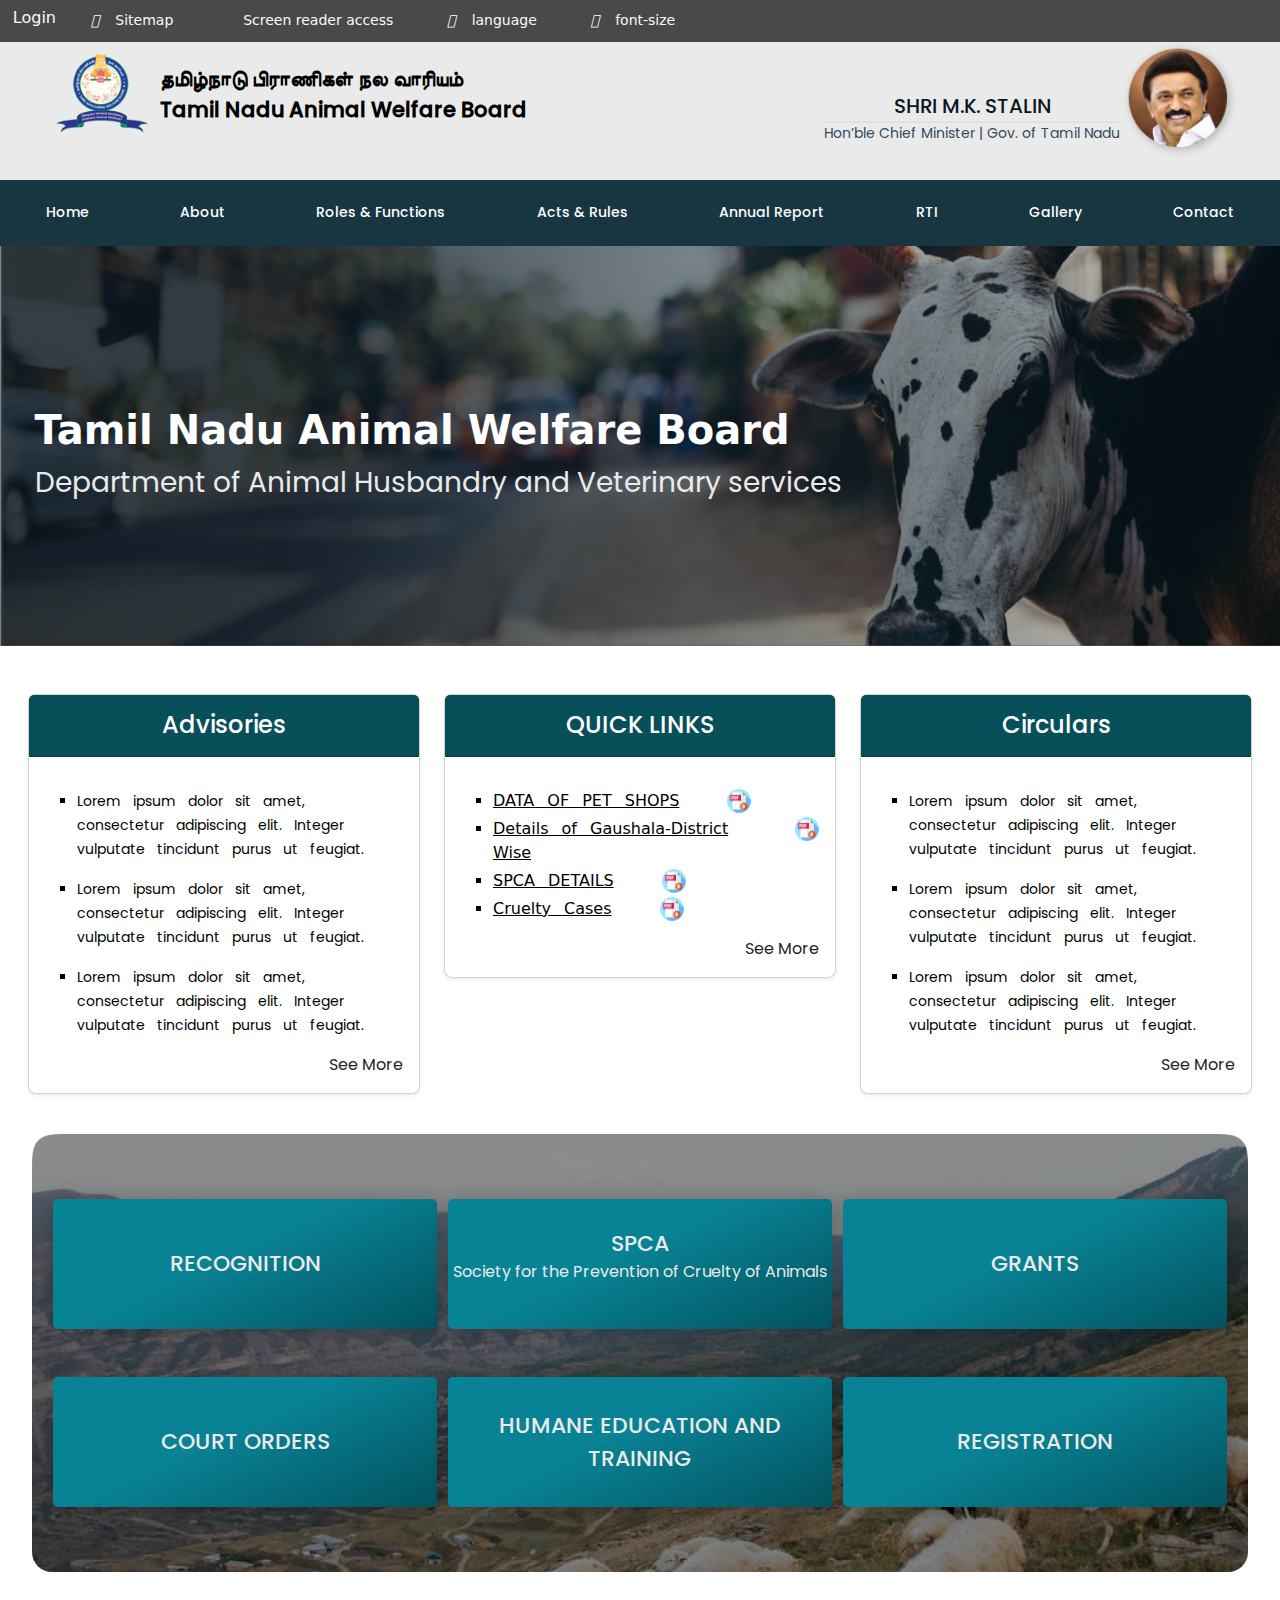
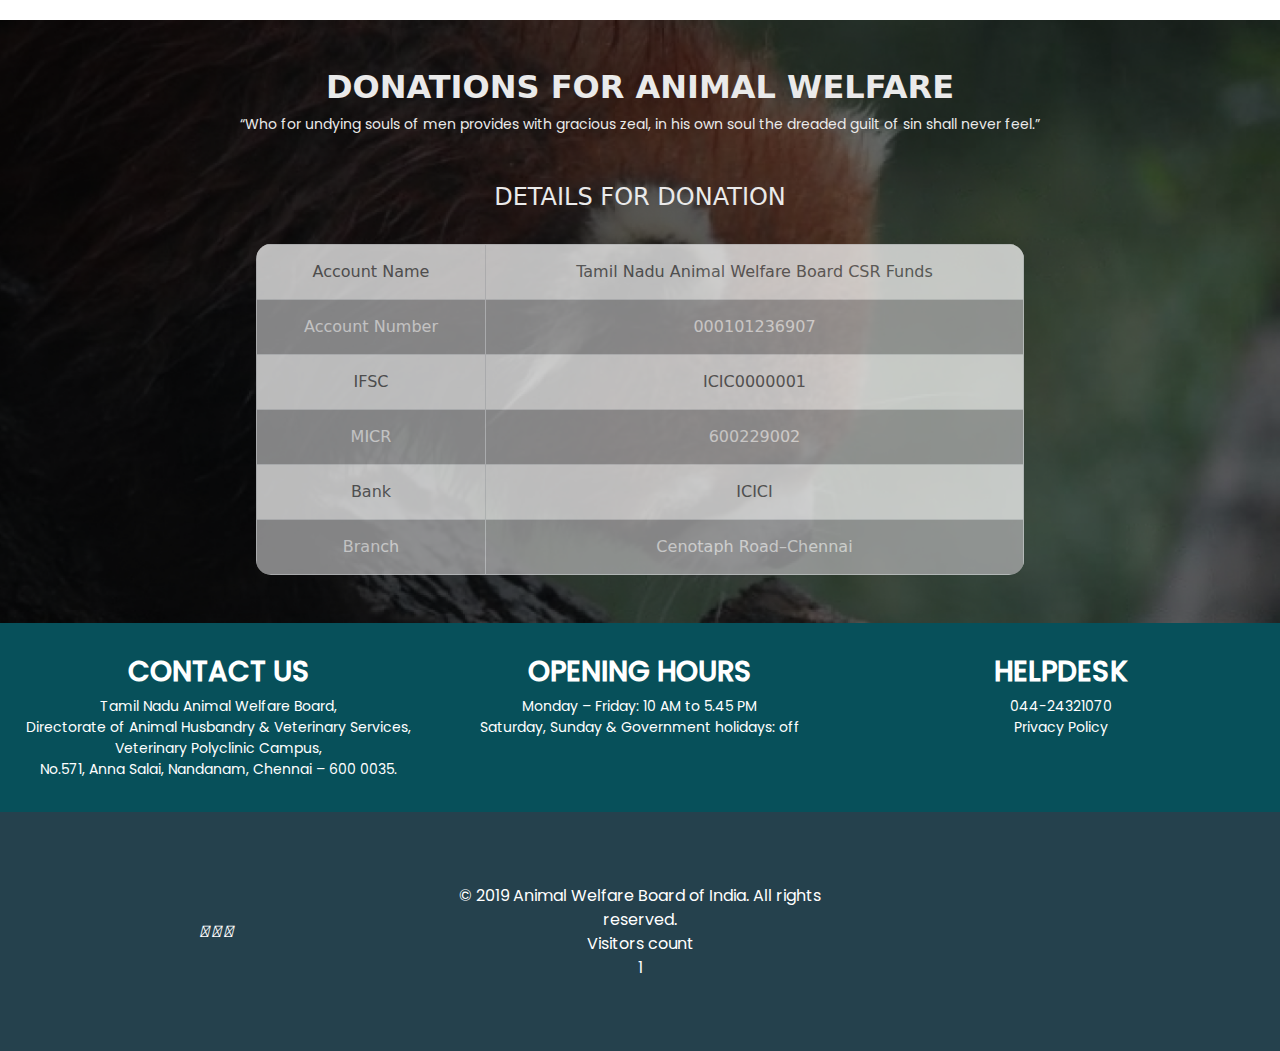
==== index.html @ 8e232391 "added all pdf links" ====
<!DOCTYPE html>
<html lang="en">
<head>
    <meta charset="UTF-8">
    <meta name="viewport" content="width=device-width, initial-scale=1.0">
    <title>TNAWB</title>
    <link rel="stylesheet" href="https://cdnjs.cloudflare.com/ajax/libs/font-awesome/4.7.0/css/font-awesome.min.css">
    <link rel="stylesheet" href="css/styles.css">
    <link rel="stylesheet" href="css/mediaquery.css"> 
    <link rel="stylesheet" href="/bootstrap/bootstrap.min.css"> 
    <script src="https://kit.fontawesome.com/1f1de8da90.js" crossorigin="anonymous"></script>
    
</head>
<body>
    <div class="gigw d-inline-flex text-light ">
        <a href="/adminlogin.html">Login </a>
        <a id="gigw" data-bs-toggle="modal" type="button" data-bs-target="#sitemap-modal"><i class="fa-solid fa-sitemap mx-3" style="color: #ffffff;"></i>Sitemap</a>
        <a id="gigw"><i class="fa-solid fa-book-open-reader mx-3" style="color: #ffffff;"></i>Screen reader access</a> 
        <a id="gigw"><i class="fa-solid fa-language mx-3" style="color: #ffffff;"></i>language</a>
        <a id="gigw"><i class="fa-solid fa-font mx-3" style="color: #ffffff;"></i>font-size</a>
     </div>
    <div class="top d-inline-flex justify-content-between align-items-start">
        <div class="d-inline-flex align-items-center">
            <img src="/assets/img/TNAWBlogo.png" alt="" class="logo">
            <div class="logo_text">
                தமிழ்நாடு பிராணிகள் நல வாரியம்
                <br> Tamil Nadu Animal Welfare Board
            </div>
        </div>
        <div class="rightHeader position-relative align-items-end text-center">
            <div class="CMinfo">
                SHRI M.K. STALIN
                <div class="border w-100"></div>
                <p class="CMdes">Hon’ble Chief Minister | Gov. of Tamil Nadu</p>

            </div>
            <img src="/assets/img/CM.png" alt="" class="logo">
        </div>
       
    </div>
    <div class="">
        <nav class="navbar nav navbar-expand-lg showMenu">
          <div class="">
            <button class="navbar-toggler custom-toggler hamburger mx-3 " data-bs-toggle="collapse" data-bs-target="#navbarNavDropdown" aria-controls="navbarNavDropdown" aria-expanded="false" aria-label="Toggle navigation">
              <img src="/assets/img/hamburger menu.svg" class="ham-menu "id="icon" alt="">
              
            </button>
            <div class="nav mx-6 collapse navbar-collapse justify-content-around" id="navbarNavDropdown">
              <!-- <div class="nav " > -->

                <li class="nav-item">
                     <a class="nav-link active" id="home-tab" data-aos="zoom-in" data-aos-delay="100" data-bs-toggle="tab" href="#home" role="tab" aria-controls="home" aria-selected="true">Home </a>
                </li>
                <li class="nav-item">
                     <a class="nav-link" id="organisation-tab" data-aos="zoom-in" data-aos-delay="500" data-bs-toggle="tab" href="#two" role="tab" aria-controls="organisation" aria-selected="false" tabindex="-1">About </a>
                </li>
                <li class="nav-item">
                     <a class="nav-link" id="projects-tab" data-aos="zoom-in" data-aos-delay="700" data-bs-toggle="tab" href="#three" role="tab" aria-controls="projects" aria-selected="false" tabindex="-1">Roles & Functions</a>
                </li>
               <li class="nav-item">
                  <a class="nav-link" id="achievements-tab" data-aos="zoom-in" data-aos-delay="900" data-bs-toggle="tab" href="#five" role="tab" aria-controls="five" aria-selected="false" tabindex="-1">Acts & Rules</a>
               </li>
               <!-- <li class="nav-item">
                  <a class="nav-link" id="tenders-tab" data-aos="zoom-in" data-aos-delay="1100" data-bs-toggle="tab" href="#six" role="tab" aria-controls="six" aria-selected="false" tabindex="-1">Meetings </a>
               </li> -->
               <li class="nav-item">
                  <a class="nav-link" id="events-tab" data-aos="zoom-in" data-aos-delay="1300" data-bs-toggle="tab" href="#seven" role="tab" aria-controls="seven" aria-selected="false" tabindex="-1">Annual Report </a>
               </li>
                <li class="nav-item">
                    <a class="nav-link" id="events-tab" data-aos="zoom-in" data-aos-delay="1300" data-bs-toggle="tab" href="#eight" role="tab" aria-controls="seven" aria-selected="false" tabindex="-1">RTI </a>
                </li>
                <li class="nav-item">
                    <a class="nav-link" id="events-tab" data-aos="zoom-in" data-aos-delay="1300" data-bs-toggle="tab" href="#nine" role="tab" aria-controls="seven" aria-selected="false" tabindex="-1"> Gallery</a> </a>
                </li>
                <li class="nav-item">
                    <a class="nav-link" id="events-tab" data-aos="zoom-in" data-aos-delay="1300" data-bs-toggle="tab" href="#ten" role="tab" aria-controls="seven" aria-selected="false" tabindex="-1">Contact</a> </a>
                </li>
            <!-- </div> -->
              
            </div>
          </div>
        </nav>
        </div>
<!-- start -->

<div class="">
    <div class="tab-content ">
       <!-- home -->
       <div class="tab-pane active fade show h-auto" id="home" role="tabpanel" aria-labelledby="home-tab">
        <div class="home_carousel position-relative mb-5">
            <div class="home_header">
                <h1 class="text-white fw-bold">Tamil Nadu Animal Welfare Board</h1>
                <p class="fs-3 fw-lighter"> Department of Animal Husbandry and Veterinary services</p>
            </div>

        </div>



        <div class="row row-cols-1 row-cols-md-3 mb-3 text-justify mx-3 " >
            <div class="col">
                <div class="card mb-4 rounded-3 shadow-sm">
                  <div class="card-header py-3" ID="complete">
                    <h4 class="my-0 fw-normal text-center">Advisories</h4>
                  </div>
                  <div class="card-body">
                      <ul class="text-black my-3 fw-normal">
                          <li>
                              <p>Lorem ipsum dolor sit amet, consectetur adipiscing elit. Integer vulputate tincidunt purus ut feugiat.</p>
                          </li>
                          <li>
                              <p>Lorem ipsum dolor sit amet, consectetur adipiscing elit. Integer vulputate tincidunt purus ut feugiat.</p>
                          </li>
                          <li>
                              <p>Lorem ipsum dolor sit amet, consectetur adipiscing elit. Integer vulputate tincidunt purus ut feugiat.</p>
                          </li>
                      </ul>
                      <a href="#" class=" float-end" id="change">See More</a>
                  </div>
                </div>
              </div>
            <div class="col">
              <div class="card mb-4 rounded-3 shadow-sm">
                <div class="card-header py-3" ID="complete">
                  <h4 class="my-0 fw-normal text-center">QUICK LINKS</h4>
                </div>
                <div class="card-body">
                    <ul class="text-black my-3 fw-normal">
                        <li>
                            <a href="/pdfs/Quick link - DATA OF PET SHOPS.xlsx" target="_blank" class="d-inline-flex text-decoration-underline ">
                                DATA OF PET SHOPS
                                <img src="/assets/img/Download pdf.png" class="ms-5 downloadicon">
                            </a>
                        </li>
                        <li>
                            <a href="/pdfs/Quick link - Details of Gaushala-District Wise.xlsx" target="_blank" class="d-inline-flex text-decoration-underline  mt-1">
                                Details of Gaushala-District Wise
                                <img src="/assets/img/Download pdf.png" class="ms-5 downloadicon">
                            </a>
                        </li>
                        <li>
                            <a href="/pdfs/Quick link - SPCA DETAILS.xlsx" target="_blank" class="d-inline-flex text-decoration-underline  mt-1">
                                SPCA DETAILS
                                <img src="/assets/img/Download pdf.png" class="ms-5 downloadicon">
                            </a>
                        </li>
                        <li>
                            <a href="/pdfs/Cruelty Cases.docx" target="_blank" class="d-inline-flex text-decoration-underline  mt-1">
                                Cruelty Cases
                                <img src="/assets/img/Download pdf.png" class="ms-5 downloadicon">
                            </a>
                        </li>
                    </ul>
                    <a href="#" class=" float-end" id="change">See More</a>
                </div>
              </div>
            </div>
            <div class="col">
                <div class="card mb-4 rounded-3 shadow-sm">
                  <div class="card-header py-3" ID="complete">
                    <h4 class="my-0 fw-normal text-center">Circulars</h4>
                  </div>
                  <div class="card-body">
                      <ul class="text-black my-3 fw-normal">
                          <li>
                              <p>Lorem ipsum dolor sit amet, consectetur adipiscing elit. Integer vulputate tincidunt purus ut feugiat.</p>
                          </li>
                          <li>
                              <p>Lorem ipsum dolor sit amet, consectetur adipiscing elit. Integer vulputate tincidunt purus ut feugiat.</p>
                          </li>
                          <li>
                              <p>Lorem ipsum dolor sit amet, consectetur adipiscing elit. Integer vulputate tincidunt purus ut feugiat.</p>
                          </li>
                      </ul>
                      <a href="#" class=" float-end" id="change">See More</a>
                  </div>
                </div>
              </div>
          </div>

        <div class="mx-auto p-0 position-relative links_section mb-5">
            <div class=" links_section_links text-center position-relative mx-auto">
                    <div class="row row-cols-2 row-cols-lg-3 g-5 g-lg-5  ">
                      <div class="col px-0">
                        <div class="links_section_link mx-auto d-flex align-items-center position-relative"><a href="#" class="stretched-link mx-auto"data-bs-toggle="modal" data-bs-target="#exampleModallink1">RECOGNITION</a></div>
                      </div>
                      <div class="col px-0">
                        <div class="links_section_link mx-auto d-flex align-items-center position-relative"> <a href="#" class="stretched-link mx-auto"data-bs-toggle="modal" data-bs-target="#exampleModallink2">SPCA <br><p class="fs-6">Society for the Prevention of Cruelty of Animals</p></a></div>
                      </div>
                      <div class="col px-0">
                        <div class="links_section_link mx-auto d-flex align-items-center position-relative"><a href="#" class="stretched-link mx-auto"data-bs-toggle="modal" data-bs-target="#exampleModallink3">GRANTS</a></div>
                      </div>
                      <div class="col px-0">
                        <div class="links_section_link mx-auto d-flex align-items-center position-relative"><div class="mx-auto">COURT ORDERS</div></div>
                      </div>
                      <div class="col px-0">
                        <div class="links_section_link mx-auto d-flex align-items-center position-relative"><a href="#" class="stretched-link mx-auto"data-bs-toggle="modal" data-bs-target="#exampleModallink5">HUMANE EDUCATION AND TRAINING</a></div>
                      </div>
                      <div class="col px-0">
                        <div class="links_section_link mx-auto d-flex align-items-center position-relative"><a href="#" class="stretched-link mx-auto"data-bs-toggle="modal" data-bs-target="#exampleModallink4">REGISTRATION</a></div>
                      </div>
                      
                      
                    </div>
              </div>
    

            


        </div>


        <!-- modals -->
        <div class="modal fade" id="exampleModallink1" tabindex="-1" aria-labelledby="exampleModalLabel" aria-hidden="true">
            <div class="modal-dialog modal-dialog-centered modal-dialog-scrollable w-100">
            <div class="modal-content">
               <div class="modal-header">
                  <h1 class="modal-title fs-5" id="exampleModalLabel">Recognition</h1>
                  <button type="button" class="btn-close" data-bs-dismiss="modal" aria-label="Close"></button>
               </div>
               <div class="modal-body">
                  <div class="container">
                    <a href="/pdfs/Recognition - Board's Recognition Form.pdf" target="_blank" class="block d-inline-flex text-decoration-none">
                        Board's Recognition Form
                        <img src="/assets/img/Download pdf.png" class="ms-5 downloadicon">
                    </a>
                

               </div>
               </div>
            </div>
            </div>
         </div>

         <div class="modal fade" id="exampleModallink2" tabindex="-1" aria-labelledby="exampleModalLabel" aria-hidden="true">
            <div class="modal-dialog modal-dialog-centered modal-dialog-scrollable w-100">
            <div class="modal-content">
               <div class="modal-header">
                  <h1 class="modal-title fs-5" id="exampleModalLabel">SPCA- Society for the Prevention of Cruelty to Animals </h1>
                  <button type="button" class="btn-close" data-bs-dismiss="modal" aria-label="Close"></button>
               </div>
               <div class="modal-body">
                  <div class="container">
                    <a href="/pdfs/how to set up Society for the Prevention of Cruelty to Animals.pdf" target="_blank" class="block d-inline-flex text-decoration-none">
                        How to set up Society for the Prevention of Cruelty to Animals
                        <img src="/assets/img/Download pdf.png" class="ms-5 downloadicon">
                    </a>
                    <a href="/pdfs/SPCA Gaushalas - Notification.pdf" target="_blank" class="block d-inline-flex text-decoration-none">
                        SPCA Gaushalas - Notification
                        <img src="/assets/img/Download pdf.png" class="ms-5 downloadicon">
                    </a>
                    <a href="/pdfs/SPCA Gaushalas.pdf" target="_blank" class="block d-inline-flex text-decoration-none">
                        SPCA Gaushalas 
                        <img src="/assets/img/Download pdf.png" class="ms-5 downloadicon">
                    </a>
                
                

               </div>
               </div>
            </div>
            </div>
         </div>

         <div class="modal fade" id="exampleModallink3" tabindex="-1" aria-labelledby="exampleModalLabel" aria-hidden="true">
            <div class="modal-dialog modal-dialog-centered modal-dialog-scrollable w-100">
            <div class="modal-content">
               <div class="modal-header">
                  <h1 class="modal-title fs-5" id="exampleModalLabel">Grants</h1>
                  <button type="button" class="btn-close" data-bs-dismiss="modal" aria-label="Close"></button>
               </div>
               <div class="modal-body">
                  <div class="container">
                    <a href="/pdfs/Grants - VPK Scheme.docx" target="_blank" class="block d-inline-flex text-decoration-none">
                        Vallalar Palluyir Kapagangal Scheme
                        <img src="/assets/img/Download pdf.png" class="ms-5 downloadicon">
                    </a>
                    <a href="/pdfs/Grants - Vallalar Palluyir Kapagangal-Financial Assistance Form.pdf" target="_blank" class="block d-inline-flex text-decoration-none">
                        Vallalar Palluyir Kapagangal-Financial Assistance Form
                        <img src="/assets/img/Download pdf.png" class="ms-5 downloadicon">
                    </a>

                
                

               </div>
               </div>
            </div>
            </div>
         </div>

         <div class="modal fade" id="exampleModallink5" tabindex="-1" aria-labelledby="exampleModalLabel" aria-hidden="true">
            <div class="modal-dialog modal-dialog-centered modal-dialog-scrollable w-100">
            <div class="modal-content">
               <div class="modal-header">
                  <h1 class="modal-title fs-5" id="exampleModalLabel">HUMANE EDUCATION AND TRAINING</h1>
                  <button type="button" class="btn-close" data-bs-dismiss="modal" aria-label="Close"></button>
               </div>
               <div class="modal-body">
                  <div class="container">
                    <a href="/pdfs/Humane Educational Trg AWBI Veterinary Handbook.pdf" target="_blank" class="block d-inline-flex text-decoration-none">
                        Humane Educational Trg AWBI Veterinary Handbook
                        <img src="/assets/img/Download pdf.png" class="ms-5 downloadicon">
                    </a>
                    <a href="/pdfs/Humane Educational Trg - revised_abc_module (1).pdf" target="_blank" class="block d-inline-flex text-decoration-none">
                        Humane Educational Trg - revised_abc_module
                        <img src="/assets/img/Download pdf.png" class="ms-5 downloadicon">
                    </a>

                

                

               </div>
               </div>
            </div>
            </div>
         </div>

         <div class="modal fade" id="exampleModallink4" tabindex="-1" aria-labelledby="exampleModalLabel" aria-hidden="true">
            <div class="modal-dialog modal-dialog-centered modal-dialog-scrollable w-100">
            <div class="modal-content">
               <div class="modal-header">
                  <h1 class="modal-title fs-5" id="exampleModalLabel">Registration</h1>
                  <button type="button" class="btn-close" data-bs-dismiss="modal" aria-label="Close"></button>
               </div>
               <div class="modal-body">
                  <div class="container">
                    <a href="/pdfs/Registration - pca_petshop_rules_2018.pdf" target="_blank" class="block d-inline-flex text-decoration-none">
                        Registration - pca_petshop_rules_2018
                        <img src="/assets/img/Download pdf.png" class="ms-5 downloadicon">
                    </a>
                    <a href="/pdfs/Registration - DATA OF DOG BREEDING CENTRE.xlsx" target="_blank" class="block d-inline-flex text-decoration-none">
                        Registration - DATA OF DOG BREEDING CENTRE
                        <img src="/assets/img/Download pdf.png" class="ms-5 downloadicon">
                    </a>
                    <a href="/pdfs/Registration - 2. Application Forms for REGISTRATION OF BREEDER.docx" target="_blank" class="block d-inline-flex text-decoration-none">
                        Application Forms for REGISTRATION OF BREEDER
                        <img src="/assets/img/Download pdf.png" class="ms-5 downloadicon">
                    </a>
                

                

               </div>
               </div>
            </div>
            </div>
         </div>








        <div class="donations py-5 mx-auto text-center">
            <h2><b>DONATIONS FOR ANIMAL WELFARE</b></h2>
            <p class="text-center mt-1 mb-3">“Who for undying souls of men provides with gracious zeal, in his own soul the dreaded guilt of sin shall never feel.”</p>
            <div class="text-center mt-5">
                <h4>DETAILS FOR DONATION</h4>
            </div>
            <table class="">
                <tbody>
                    <tr>
                        <td class="td-a">Account Name</td>
                        <td class="td-a">Tamil Nadu Animal Welfare Board CSR Funds</td>
                    </tr>
                    <tr>
                        <td class="td-b">Account Number</td>
                        <td class="td-b">000101236907</td>
                    </tr>
                    <tr>
                        <td class="td-a">IFSC</td>
                        <td class="td-a">ICIC0000001</td>
                    </tr>
                    <tr>
                        <td class="td-b">MICR</td>
                        <td class="td-b">600229002</td>
                    </tr>
                    <tr>
                        <td class="td-a">Bank</td>
                        <td class="td-a">ICICI</td>
                    </tr>
                    <tr>
                        <td class="td-b">Branch</td>
                        <td class="td-b">Cenotaph Road–Chennai</td>
                    </tr>
                </tbody>
            </table>
                 </div>
        



        </div>

        
       <!-- About Us -->
       <div class="tab-pane fade show " id="two" role="tabpanel" aria-labelledby="organisation-tab">
          
        <div class="About_img position-relative mb-5 p-5">

                <h1 class="text-white fw-bold">About Us</h1>
                <p class="fs-5 mt-5 w-75"> Tamil Nadu Animal Welfare Board has been established vide G.O.(MS) No.208, Animal Husbandry, Dairying and Fisheries (AH-3) Dept. dt. 24.10.2018 and registered under the Societies Registration Act 1975. The Board functions under the Chairmanship of the Hon’ble Chief Minister and the Hon’ble Minister for Animal Husbandry is the Vice Chairman of the Board. The Board functions with the main mandate of advising the State Government on strict implementation of Prevention of Cruelty to Animal Act, 1960 in letter and spirit in Tamil Nadu and to suggest measures for its extension and implementation of rules framed thereunder to the whole State in phases, among other functions as given in the said Government Order.</p>


        </div>



          <div>

          </div>
       </div>
       <!-- Roles & Functions -->
       <div class="tab-pane fade show" id="three" role="tabpanel" aria-labelledby="projects-tab">
         
        <div class="actsRules  ">
            <div class="Rnf_img1 position-relative mb-5 p-5">
                <h2 class="text-white fw-bold">Mandate</h2>
                <p class="fs-4">
                To prevent the infliction of unnecessary pain or sufferings on animals in terms of the provision of the
                Prevention of Cruelty to Animals (PCA) Act, 1960.
                </p>

            </div>

            <div class="Rnf_img2 position-relative mb-5 p-5">
                <h2 class="text-white fw-bold">Functions of the Board:</h2>

                <ol class="text-justify">
                    <li class="my-3 fs-5 ">Advise the State Government for strict implementation of Prevention of Cruelty to Animals Act
                        1960 in letter and spirit in Tamil Nadu, and to suggest measures for its extension and
                        implementation of rules framed thereunder to the whole State in phases.</li>
                    <li class="mb-3 fs-5 "> 
                        Establish Society for Prevention of Cruelty to Animals under the Prevention of Cruelty to
                        Animals (Establishment and Regulation of Societies of Prevention of Cruelty to Animals) Rules
                        2000 as required by sub-section (1) of Section 38 of the Prevention of Cruelty to Animals Act,
                        1960 (59 of 1960). The Board will ensure that the Society for Prevention of Cruelty to Animals
                        will establish, manage infirmaries, animal shelters, cattle pound and monitor private gaushalas.
                    </li>
                    <li class="mb-3 fs-5 ">
                        Affiliate Bodies / Animal Welfare Organizations in Tamil Nadu and to co-operate and co-
                        ordinate the work and activities of all such Non-Government Organizations. To issue guidelines
                        and recommend financial or other assistance to all Non-Government Organizations working in
                        Tamil Nadu in connection with animal welfare activities and have overall control and supervision
                        of their work.
                    </li>
                    <li class="mb-3 fs-5 ">Provide professional advice to the State Government on matters relating to medical care, animal
                        birth control, vaccinations and other healthcare.</li>
                    <li class="mb-3 fs-5 ">
                        Advise the State Government or any local authority or other persons on technical improvements
                        in the design of vehicles and farm machineries so as to lessen the burden on draught animals.
                    </li>
                    <li class="mb-3 fs-5 ">Advise the State Government on measures to be introduced to prevent unnecessary suffering to
                        animals, during transportation from one place to another or when they are used as performing
                        animals or when they are kept in captivity or confinement.</li>
                    <li class="mb-3 fs-5 ">
                        Advise the State Government or any local authority or other persons in design and maintenance
                        of slaughter houses with provision of humane methods of slaughter, to alleviate unnecessary pain
                        or suffering whether physical or intimidation in pre-slaughter stages as far as possible.
                    </li>
                    <li class="mb-3 fs-5 ">
                        Advise the State Government on regulation of animal fairs/market with a view to prevent irksome
                        situations for the animals and birds during the process of trading and marketing of animals and
                        birds.
                    </li>
                    <li class="mb-3 fs-5 ">
                        Take all steps as the Board may think fit to ensure destruction of terminally ill animals by local
                        authority or persons, whenever it becomes necessary to do so, after being rendered insensible to
                        pain or sufferings.
                    </li>
                    <li class="mb-3 fs-5 ">
                        Inspection and registering Pet shops and dog breeding center, dog boarding centre, Joy horse,
                        monitoring Gaushalas, Slaughter houses etc.
                    </li>
    
                </ol>
            </div>

    
        </div>
        
       </div>

       <!-- Acts and rules -->
       <div class="tab-pane fade show " id="five" role="tabpanel" aria-labelledby="achievements-tab">
          
        <div class="actsRules m-5 ">
            <div class="gallery_title text-center text-white my-3 rounded"><h3>Acts</h3></div>
            <a href="/pdfs/1. Prevention of Cruelty to Animals  Act, 1960.pdf" target="_blank" class="block d-inline-flex text-decoration-none">
                Prevention of cruelty to animals (Amendment) Act, 1960 (English)
                <img src="/assets/img/Download pdf.png" class="ms-5 downloadicon">
            </a>
            <a href="" class="block d-inline-flex  text-decoration-none">
                PREVENTION OF CRUELTY TO ANIMALS (TAMIL NADU AMENDMENT) ACT, 2017 
                <img src="/assets/img/Download pdf.png" class="ms-5  downloadicon">
            </a>
            
            <div class="gallery_title text-center text-white my-3 rounded mt-5"><h3>Rules</h3></div>
            <a href="/pdfs/1. THE PREVENTION OF CRUELTY TO DRAUGHT AND PACK ANIMALS RULES, 1965.pdf" class="block d-inline-flex  text-decoration-none">
                THE PREVENTION OF CRUELTY TO DRAUGHT AND PACK ANIMALS RULES, 1965 
                <img src="/assets/img/Download pdf.png" class="ms-5  downloadicon">
            </a>
            <a href="/pdfs/2. THE PREVENTION OF CRUELTY TO ANIMAL (LICENSING OF FARRIERS) RULES, 1965.pdf" class="block d-inline-flex  text-decoration-none">
                THE PREVENTION OF CRUELTY TO ANIMAL (LICENSING OF FARRIERS) RULES, 1965 
                <img src="/assets/img/Download pdf.png" class="ms-5  downloadicon">
            </a>
            <a href="/pdfs/3. PERFORMING ANIMALS RULES, 1973.pdf" class="block d-inline-flex  text-decoration-none">
                PERFORMING ANIMALS RULES, 1973 
                <img src="/assets/img/Download pdf.png" class="ms-5  downloadicon">
            </a>
            <a href="/pdfs/4. TRANSPORT OF ANIMALS, RULES, 1978.pdf" class="block d-inline-flex  text-decoration-none">
                TRANSPORT OF ANIMALS, RULES, 1978 
                <img src="/assets/img/Download pdf.png" class="ms-5  downloadicon">
            </a>
            <a href="/pdfs/5. THE PREVENTION OF CRUELTY TO ANIMALS (APPLICATION OF FINES) RULES, 1978.pdf" class="block d-inline-flex  text-decoration-none">
                THE PREVENTION OF CRUELTY TO ANIMALS (APPLICATION OF FINES) RULES, 1978 
                <img src="/assets/img/Download pdf.png" class="ms-5  downloadicon">
            </a>
            <a href="/pdfs/6. THE PREVENTION OF CRUELTY TO ANIMALS (REGISTRATION OF CATTLE PREMISES) RULES,1978.pdf" class="block d-inline-flex  text-decoration-none">
                THE PREVENTION OF CRUELTY TO ANIMALS (REGISTRATION OF CATTLE PREMISES) RULES,1978 
                <img src="/assets/img/Download pdf.png" class="ms-5  downloadicon">
            </a>
            <a href="/pdfs/7. PREVENTION OF CRUELTY (CAPTURE OF ANIMALS) RULES, 1979.pdf" class="block d-inline-flex  text-decoration-none">
                PREVENTION OF CRUELTY (CAPTURE OF ANIMALS) RULES, 1979 
                <img src="/assets/img/Download pdf.png" class="ms-5  downloadicon">
            </a>
            <a href="/pdfs/8. PERFORMING ANIMALS (REGISTRATION) RULES, 2001.pdf" class="block d-inline-flex  text-decoration-none">
                PERFORMING ANIMALS (REGISTRATION) RULES, 2001 
                <img src="/assets/img/Download pdf.png" class="ms-5  downloadicon">
            </a>
            <a href="/pdfs/9. PERFORMING ANIMALS (REGISTRATION) AMENDMENT RULES, 2002.pdf" class="block d-inline-flex  text-decoration-none">
                PERFORMING ANIMALS (REGISTRATION) AMENDMENT RULES, 2002
                <img src="/assets/img/Download pdf.png" class="ms-5  downloadicon">
            </a>
            <a href="/pdfs/10. BAN ON EXHIBITIONTRAINING OF FIVE PERFORMING ANIMALS NOTIFIED IN 1998.pdf" class="block d-inline-flex  text-decoration-none">
                BAN ON EXHIBITION/TRAINING OF FIVE PERFORMING ANIMALS NOTIFIED IN 1998 
                <img src="/assets/img/Download pdf.png" class="ms-5  downloadicon">
            </a>
            <a href="/pdfs/10. BAN ON EXHIBITIONTRAINING OF FIVE PERFORMING ANIMALS NOTIFIED IN 1998.pdf" class="block d-inline-flex  text-decoration-none">
                BAN ON EXHIBITION/TRAINING OF FIVE PERFORMING ANIMALS NOTIFIED IN 1998 
                <img src="/assets/img/Download pdf.png" class="ms-5  downloadicon">
            </a>
            <a href="/pdfs/11. THE PREVENTION OF CRUELTY TO ANIMALS (TRANSPORT OF ANIMALS ON FOOT) RULES, 2001.pdf" class="block d-inline-flex  text-decoration-none">
                THE PREVENTION OF CRUELTY TO ANIMALS (TRANSPORT OF ANIMALS ON FOOT) RULES, 2001 
                <img src="/assets/img/Download pdf.png" class="ms-5  downloadicon">
            </a>
            <a href="/pdfs/12. THE PREVENTION OF CRUELTY TO ANIMALS (SLAUGHTER HOUSE) RULES, 2001.pdf" class="block d-inline-flex  text-decoration-none">
                THE PREVENTION OF CRUELTY TO ANIMALS (SLAUGHTER HOUSE) RULES, 2001
                <img src="/assets/img/Download pdf.png" class="ms-5  downloadicon">
            </a>
            <a href="/pdfs/13. THE PREVENTION OF CRUELTY TO ANIMALS (ESTABLISHMENT AND REGULATION OF SOCIETIES FOR PREVENTION OF CRUELTY TO ANIMALS) RULES, 2001.pdf" class="block d-inline-flex  text-decoration-none">
                THE PREVENTION OF CRUELTY TO ANIMALS (ESTABLISHMENT AND REGULATION OF SOCIETIES FOR PREVENTION OF CRUELTY TO ANIMALS) RULES, 2001
                <img src="/assets/img/Download pdf.png" class="ms-5  downloadicon">
            </a>
            <a href="/pdfs/14.TRANSPORT OF ANIMALS (AMENDMENT) RULES, 2001.pdf" class="block d-inline-flex  text-decoration-none">
                TRANSPORT OF ANIMALS (AMENDMENT) RULES, 2001
                <img src="/assets/img/Download pdf.png" class="ms-5  downloadicon">
            </a>
            <a href="/pdfs/15.TRANSPORT OF ANIMALS (AMENDMENT) RULES, 2009.pdf" class="block d-inline-flex  text-decoration-none">
                TRANSPORT OF ANIMALS (AMENDMENT) RULES, 2009
                <img src="/assets/img/Download pdf.png" class="ms-5  downloadicon">
            </a>
            <a href="/pdfs/16. PREVENTION OF CRUELTY TO ANIMALS (SLAUGHTER HOUSE) RULES, 2010.pdf" class="block d-inline-flex  text-decoration-none">
                PREVENTION OF CRUELTY TO ANIMALS (SLAUGHTER HOUSE) RULES, 2010
                <img src="/assets/img/Download pdf.png" class="ms-5  downloadicon">
            </a>
            <a href="/pdfs/17. THE PREVENTION OF CRUELTY TO ANIMALS (CARE AND MAINTENANCE OF CASE PROPERTY ANIMALS) RULES, 2017.pdf" class="block d-inline-flex  text-decoration-none">
                THE PREVENTION OF CRUELTY TO ANIMALS (CARE AND MAINTENANCE OF CASE PROPERTY ANIMALS) RULES, 2017
                <img src="/assets/img/Download pdf.png" class="ms-5  downloadicon">
            </a>
            <a href="/pdfs/18.THE PREVENTION OF CRUELTY TO ANIMALS (DOG BREEDING AND MARKETING) RULES, 2017.pdf" class="block d-inline-flex  text-decoration-none">
                THE PREVENTION OF CRUELTY TO ANIMALS (DOG BREEDING AND MARKETING) RULES, 2017
                <img src="/assets/img/Download pdf.png" class="ms-5  downloadicon">
            </a>
            <a href="/pdfs/19.PROPER IMPLEMENTATION OF PREVENTION OF CRUELTY TO ANIMALS (REGULATION OF LIVESTOCK MARKETS) RULE, 2017.pdf" class="block d-inline-flex  text-decoration-none">
                PROPER IMPLEMENTATION OF PREVENTION OF CRUELTY TO ANIMALS (REGULATION OF LIVESTOCK MARKETS) RULE, 2017
                <img src="/assets/img/Download pdf.png" class="ms-5  downloadicon">
            </a>
            <a href="/pdfs/20.THE PREVENTION OF CRUELTY TO ANIMALS (PET SHOP) RULES 2018.pdf" class="block d-inline-flex  text-decoration-none">
                THE PREVENTION OF CRUELTY TO ANIMALS (PET SHOP) RULES 2018
                <img src="/assets/img/Download pdf.png" class="ms-5  downloadicon">
            </a>
            <a href="/pdfs/21.THE PREVENTION OF CRUELTY TO ANIMALS (EGG LAYING HENS) RULES, 2023.pdf" class="block d-inline-flex  text-decoration-none">
                THE PREVENTION OF CRUELTY TO ANIMALS (EGG LAYING HENS) RULES, 2023
                <img src="/assets/img/Download pdf.png" class="ms-5  downloadicon">
            </a>
            <a href="/pdfs/22.THE ANIMAL BIRTH CONTROL RULES, 2023.pdf" class="block d-inline-flex  text-decoration-none">
                THE ANIMAL BIRTH CONTROL RULES, 2023
                <img src="/assets/img/Download pdf.png" class="ms-5  downloadicon">
            </a>
            <a href="/pdfs/23.THE PREVENTION OF CRUELTY TO ANIMALS (ANIMAL HUSBANDRY PRACTICES AND PROCEDURES) RULES, 2023.pdf" class="block d-inline-flex  text-decoration-none">
                THE PREVENTION OF CRUELTY TO ANIMALS (ANIMAL HUSBANDRY PRACTICES AND PROCEDURES) RULES, 2023
                <img src="/assets/img/Download pdf.png" class="ms-5  downloadicon">
            </a>
            
            
        </div>
       </div>
       <!-- Meetings -->
       <!-- <div class="tab-pane fade show" id="six" role="tabpanel" aria-labelledby="tenders-tab">
          omitted because no content available
       </div> -->
       <!-- Annual Report -->
       <div class="tab-pane fade show" id="seven" role="tabpanel" aria-labelledby="events-tab">
        <div class="actsRules m-5 ">
            <div class="gallery_title text-center text-white my-3 rounded"><h3>Annual Reports</h3></div>
            <a href="" class="block d-inline-flex text-decoration-none">
                Annual Report 2021-22
                <img src="/assets/img/Download pdf.png" class="ms-5 downloadicon">
            </a>
            <a href="" class="block d-inline-flex  text-decoration-none">
                Annual Report 2020-21
                <img src="/assets/img/Download pdf.png" class="ms-5  downloadicon">
            </a>
            <a href="" class="block d-inline-flex  text-decoration-none">
                Annual Report 2019-20
                <img src="/assets/img/Download pdf.png" class="ms-5  downloadicon">
            </a>
            <a href="" class="block d-inline-flex  text-decoration-none">
                Annual Report 2018-19
                <img src="/assets/img/Download pdf.png" class="ms-5  downloadicon">
            </a>
            
            
            
        </div>
       </div>

       <!-- RTI -->
       <div class="tab-pane fade show" id="eight" role="tabpanel" aria-labelledby="events-tab">
        <div class="RTI_img mb-5 mt-0">
            <h1 class="text-white text-center ">Right to Information</h1>
         </div>

        <div class="row row-cols-1 row-cols-md-2 justify-content-around m-5">
            <div class="col-3 left-block">
                <h2>Name</h2>
                <p class="designation">Designation</p>
                <p class="contact-info">Contact</p>
                <p class="contact-info">Mail ID</p>
            </div>
            <div class="col-3 right-block">
                <h2>Name</h2>
                <p class="designation">Designation</p>
                <p class="contact-info">Contact</p>
                <p class="contact-info">Mail ID</p>
            </div>
        </div>
       </div>

       <!-- gallery -->
       <div class="tab-pane fade show" id="nine" role="tabpanel" aria-labelledby="events-tab">
       <div class="container my-5 text-center">
        <div class="gallery_title text-white my-3 rounded"><h3>Gallery</h3></div>
        <div class="my-1 row row-cols-1 row-cols-md-2 justify-content-md-around">
   
            <div class="col-md-5 mb-3 custom card justify-content-md-between pt-3" id="events-card">
              <img src="/assets/img/Frame 225.png" id="" alt="...">
              <div class="card-img-overlay"></div>
              <div class="row card-body">
               <h5 class="col col-md-auto w-auto">Republic Day Celebrations -2023</h5>

               <a class="col stretched-link text-end" data-bs-toggle="modal" data-bs-target="#exampleModal11">See More</a>
             </div>
          </div>
            <div class="col-md-5 mb-3 custom card justify-content-md-between pt-3" id="events-card">
              <img src="/assets/img/Frame 226.png" id="" alt="...">
              <div class="card-img-overlay"></div>
              <div class="row card-body">
               <h5 class="col col-md-auto">Republic Day Celebrations -2023</h5>
               <a href="#" class="col stretched-link text-end" data-bs-toggle="modal" data-bs-target="#exampleModal12">See More</a>
             </div>
          </div>
          <div class="col-md-5 mb-3 custom card justify-content-md-between pt-3" id="events-card">
           <img src="/assets/img/Frame 227.png" id="" alt="...">
           <div class="card-img-overlay"></div>
           <div class="row card-body">
            <h5 class="col col-md-auto">Republic Day Celebrations -2023</h5>
            <a href="#" class="col stretched-link text-end "data-bs-toggle="modal" data-bs-target="#exampleModal13">See More</a>
          </div>
       </div>

            


       <div class="modal fade" id="exampleModal11" tabindex="-1" aria-labelledby="exampleModalLabel" aria-hidden="true">
        <div class="modal-dialog modal-dialog-centered modal-dialog-scrollable w-100">
        <div class="modal-content">
           <div class="modal-header">
              <h1 class="modal-title fs-5" id="exampleModalLabel">Republic Day Celebrations -2023</h1>
              <button type="button" class="btn-close" data-bs-dismiss="modal" aria-label="Close"></button>
           </div>
           <div class="modal-body">
              <div class="container">
              <div class="row row-cols-1 row-cols-sm-2 row-cols-md-4 g-2 justify-content-md-around">
                 <div class="col-md-auto " id="">
                  <img src="/assets/img/Frame 225.png" id="" alt="...">
                 </div>
                 <div class="col-md-auto " id="">
                  <img src="/assets/img/Frame 226.png" id="" alt="...">
                 </div>
                 <div class="col-md-auto " id="">
                  <img src="/assets/img/Frame 227.png" id="" alt="...">
                 </div>
              </div>
            
           </div>
           </div>
        </div>
        </div>
     </div>
     <div class="modal fade" id="exampleModal12" tabindex="-1" aria-labelledby="exampleModalLabel" aria-hidden="true">
        <div class="modal-dialog modal-dialog-centered modal-dialog-scrollable w-100">
        <div class="modal-content">
           <div class="modal-header">
              <h1 class="modal-title fs-5" id="exampleModalLabel">Republic Day Celebrations -2023</h1>
              <button type="button" class="btn-close" data-bs-dismiss="modal" aria-label="Close"></button>
           </div>
           <div class="modal-body">
              <div class="container">
              <div class="row row-cols-1 row-cols-sm-2 row-cols-md-4 g-2 justify-content-md-around">
                 <div class="col-md-auto " id="">
                  <img src="/assets/img/Frame 225.png" id="" alt="...">
                 </div>
                 <div class="col-md-auto " id="">
                  <img src="/assets/img/Frame 226.png" id="" alt="...">
                 </div>
                 <div class="col-md-auto " id="">
                  <img src="/assets/img/Frame 227.png" id="" alt="...">
                 </div>

              </div>
            
           </div>
           </div>
        </div>
        </div>
     </div>
     <div class="modal fade" id="exampleModal13" tabindex="-1" aria-labelledby="exampleModalLabel" aria-hidden="true">
        <div class="modal-dialog modal-dialog-centered modal-dialog-scrollable w-100">
        <div class="modal-content">
           <div class="modal-header">
              <h1 class="modal-title fs-5" id="exampleModalLabel">Republic Day Celebrations -2023</h1>
              <button type="button" class="btn-close" data-bs-dismiss="modal" aria-label="Close"></button>
           </div>
           <div class="modal-body">
              <div class="container">
              <div class="row row-cols-1 row-cols-sm-2 row-cols-md-4 g-2 justify-content-md-around">
                 <div class="col-md-auto " id="">
                  <img src="/assets/img/Frame 225.png" id="" alt="...">
                 </div>
                 <div class="col-md-auto " id="">
                  <img src="/assets/img/Frame 226.png" id="" alt="...">
                 </div>
                 <div class="col-md-auto " id="">
                  <img src="/assets/img/Frame 227.png" id="" alt="...">
                 </div>
                 <div class="col-md-auto " id="">
                  <img src="/assets/img/events-img1.png" id="" alt="...">
                 </div>
              </div>
            
           </div>
           </div>
        </div>
        </div>
     </div>
  
           </div>
           
      </div>
    
    </div>
 </div>

        <!-- end -->
   
    <!-- <img src="pictures/Notice.png" alt="" id="notice"> -->
    <footer class="">
        <div class="row row-cols-1 row-cols-sm-1 row-cols-lg-3 justify-content-between p-3 g-3 ">
            <div class="col-2 text-center mt-3 text-justify text-white">
                <h3><b>CONTACT US</b></h3>
                <p> Tamil Nadu Animal Welfare Board,<br>
                    Directorate of Animal Husbandry &
                    Veterinary Services,
                    Veterinary Polyclinic Campus,<br>
                    No.571, Anna Salai, Nandanam,
                    Chennai – 600 0035.</p>
            </div>
            <div class="col-2 text-center mt-3 text-justify text-white">
                <h3><b>OPENING HOURS</b></h3>
                <p>Monday – Friday: 10 AM to 5.45 PM <br>
                    Saturday, Sunday & Government holidays: off</p>
            </div>
            <div class="col-2 text-center mt-3 text-white">
                <h3><b>HELPDESK</b></h3>
                <p>
                    044-24321070<br>
                    Privacy Policy
                </p>
            </div>
        </div>
        
        <div class="last text-white align-items-center text-center row row-cols-sm-1 row-cols-lg-3 justify-content-between px-3">
            <!-- <div class="d-inline-flex align-items-center ">
                
                <div class="mx-auto">
                    <div>
                    <i class="fa-solid fa-sitemap" style="color: #ffffff;"></i>
                    <div>sitemap</div>
                    </div>
                </div>
            </div> -->
            <div class="justify-content-center ">

                    <div class="">
                        <i class="fa-brands fa-instagram" style="color: #ffffff;"></i>

                        <i class="fa-brands fa-facebook" style="color: #ffffff;"></i>
                        <i class="fa-brands fa-twitter" style="color: #ffffff;"></i>

                    </div>
                    
            </div>
            <div class=" justify-content-center">
                <div>
                    <div>© 2019 Animal Welfare Board of India. All rights reserved.</div>
                    <div class="fw-3">Visitors count</div>
                    <!-- <h4><b>370</b></h4> -->
                    <div class="website-counter"></div>
                </div>

                
            </div>
            <div class="">
                <iframe class="map w-100" src="https://www.google.com/maps/embed?pb=!1m18!1m12!1m3!1d20602.63142426774!2d80.2133497135143!3d13.01742115378385!2m3!1f0!2f0!3f0!3m2!1i1024!2i768!4f13.1!3m3!1m2!1s0x3a5267aa04cbbadb%3A0x2c6b12093bf36178!2sDirectorate%20of%20Animal%20Husbandry%20and%20Veterinary%20Services!5e0!3m2!1sen!2sin!4v1690313112484!5m2!1sen!2sin" width="600" height="450" style="border:0;" allowfullscreen="" loading="lazy" referrerpolicy="no-referrer-when-downgrade"></iframe>
             </div>
            

               
        </div>
    
    </footer>

</body> 

<script src="/js/script.js"></script> 
<script src="/bootstrap/bootstrap.min.js"></script>
<script src="/js/websiteCounter.js"></script>
<script src="https://maps.googleapis.com/maps/api/js?key=YOUR_KEY&callback=myMap"></script>

</html>
---- css/styles.css ----
@font-face {
   font-family: "Poppins Med";
   src: url("/assets/fonts/Poppins/Poppins-Medium.ttf");
   font-style: normal;
   font-display: swap;
 }
 
@font-face {
   font-family: "Poppins Reg";
   src: url("/assets/fonts/Poppins/Poppins-Regular.ttf");
   font-style: normal;
   font-display: swap;
 }
 a{
   text-decoration: none !important;
   color: inherit !important;
 }

*{
   scroll-behavior: smooth;
}
body{
   width: 100vw;
   height: 100vh;
   overflow-x: hidden;
   scroll-behavior: smooth;
}
a {
   text-decoration: none;
}
p{
   font-family: "Poppins Reg";
   font-size: 14px;
}
h3{
   font-family: "Poppins Med";
}
@keyframes animate{
   from{
       opacity: 0;
   }
   to{
       opacity: 1;
   }
}

.gigw {
   position: fixed;
   top: 0;
   width: 100%;
   height: fit-content;
   padding: 0.5vw 1vw;
   background-color: #494949;
   
   z-index: 100;
   transition: top 0.3s;
 }
 a#gigw {
   text-decoration: none;
   border-radius: 10px;
   color: #eeeee3;
   padding: 4px 0.7vw 4px 0.7vw;
   font-size: 14px;
   margin: 0px 10px;
 }
 a#gigw:hover{
   color: red;
 }
 img#gigw {
   margin: 0px 5px;
   width: 1.5vw;
   height: auto;
 }
 

.nav{
   width: 100vw;
   height: 7.32vh;
   background-color: #183642;
}
.navigation_items, .nav-item{

   font-family: "Poppins Med";
   color: white !important;
   transition: 0.25s;
   font-size: 14px;

}
.navigation_items:hover, .nav-item:hover {
   cursor: pointer;
   transform: translateY(-10%);
}  
.nav-link{
   color: white !important;
   font-family: "Poppins Med";
   font-size: 16px;
}
img#icon {
   width: 24px;
   height: auto;
 }

#contact{
   width: 6.45vw;
}
/* 
.tab-content{
   height: fit-content;
   width: 100%;
   background: yellow;
   margin-bottom: 20px;
} */
.rightHeader{

   display: flex;
   flex-direction: row;
   justify-content: space-evenly;

   align-items: center;
}
.header{
   width: 13.635vw;
   height: auto;
}
.header:hover{
   cursor: pointer;
}
.CMinfo{
   font-family: "Poppins Med";
   font-size: 20px;
   color: #0C1821;
}
.CMdes{
   color: #324A5F;
}
a{
   text-decoration: none;
}

.top{

   background: #EAEAEA;
   width: 100%;
   height: fit-content;
   /* height: 138px; */
   padding: 40px 40px 20px;
}
.logo{
   width: 120px ;
   height: auto;

}
.logo_text{
   color: black;
   font-weight: bold;
   font-family: "Poppins Med";

   font-size: 21px;
}
/* #name{
   vertical-align: center;
} */
/*  */
.show{
   animation-name: animate;
   animation-duration: 0.35s;
   display: block;
}
.showButton{
   display: block;
}
.closeDropdown{
   background-color: white;
   color: #313D5A;
   border-radius: 50%;
   border: 1px solid #313D5A;
   width: 2.905vh;
   height: 2.905vh;
   text-align: center;
   position: absolute;
   top: 21.38vh;
   left: 26.388vw;
   display: none;
}
.menu{
   margin: -1% auto;
   color: white;
   font-family: system-ui;
   font-weight: 500;
   transition: 0.25s;
   padding: 4.5% 0 4.5% 0;
}
.menu:hover{
   cursor: pointer;
   background-color: #04454f;
   vertical-align: center;
   display: flex;
   flex-direction: column;
   justify-content: center;
}
.map{
   width: inherit;
   height: 200px;
   border-radius: 10px;
   margin: 16px 0px;

}
.map:hover{

}

.reveal{
   display: block;
}

ul{
   top: -10%;
   color: white;
   line-height: 150%;
   word-spacing: 0.5em;
   font-weight: 500;
   font-family: system-ui;
   font-size: medium;
   list-style: square;
}

#scroll:hover{
   cursor: pointer;
   transform: translateY(-10%);
}

#content {
   max-width: 500px;
   margin: 25vh auto;
   position: absolute;
   top: 350%;
   left: 50%;
   transform: translateX(-50%);
   text-align: center;
   font-family: system-ui;
   transition: 0.25s;
 }
 #content:hover{
   cursor: pointer;
 }

 
/* home page*/
.home_carousel{
   width: 100%;
   height: 400px;
   background-image: url(/assets/img/home_cow.png);
   background-size: cover;
   color: #EAEAEA;
}
.home_header{
   position: absolute;
   top: 40%;
   left: 2.7vw;
}



#complete{
   font-family: "Poppins Med";
   background-color: #07505A;
   color: white;
}
#change{
 /* background-color: teal; */
 color: #07505A;
}
.card-body{
   font-family: "Poppins Reg"!important;
}
.data, .dyn{
   width: 95vw;

}
.data-card{
   position: relative;
   height: 200px;
   width: 10vw;
   background: yellow;
   /* margin: 0px 2px; */
   border-radius: 0.63rem;
   overflow: hidden;

}
.data-card-title{
   color: white;
   position: absolute;
   bottom: 2px;
   left: 24px;
}

.animal{
   background: url(/assets/img/Rectangle\ 999.png);
   background-size: cover;
   background-position: center;
}
.farmer{
   background: url(/assets/img/Rectangle\ 1001.png);
   background-size: cover;
   background-position: center;
}
.egopala{
   background: url(/assets/img/Rectangle\ 1000.png);
   background-size: cover;
   background-position: center;
}

.color{
   width: 100%;
   background: #07505A;
   height: 40px;

}






.links_section{
   background-image: url(/assets/img/home_bg.png);
   background-repeat: no-repeat;
   background-size: cover;
   width: 95vw;
   height: fit-content;
   border-radius: 20px;
   overflow: hidden;
}
.links_section_links{
   width: inherit;
   height: fit-content;
   margin: 20px 0px;
   padding: 45px 40px;
}
.links_section_link{
   border-radius: 5px;
   height: 130px;
   width: 30vw;
   background: linear-gradient(155deg, #088395 43.72%, #03525e 100%);
   box-shadow: 2px 2px 20px 0px rgba(0, 0, 0, 0.25);
   color: #EAEAEA !important;
   font-family: "Poppins Med" ;
   font-size: 22px;
   /* padding: 20px 20px; */

}
.links_section_link:hover{
   background: linear-gradient(-30deg, #088395 43.72%, #03525e 100%);
}
.donations{
   width: 100;
   height: fit-content;
   background-image: url(/assets/img/donarins_bg.png);
   background-size: cover;

   color: #EAEAEA;
}
/* donations */
table{
   width: 60vw;
   color: white;
   border-radius: 15px;
   margin: 32px auto 16px;
  /* border-collapse: collapse; */
   opacity: 0.75;
   font-size: 16px;
   overflow: hidden;
}
table td {
  padding: 15px;
   /* font-weight: bold; */
}
table thead td {
  background-color: #54585d;
  color: #ffffff;
  font-weight: bold;
  font-size: 13px;
  border: 1px solid #54585d;
}
table tbody td {
  color: #636363;
  border: 1px solid #dddfe1;
}
table tbody tr {
  background-color: #f9fafb;
}
table tbody tr:nth-child(odd) {
  background-color: #ffffff;
}
.td-a{
   background-color: #eeeeee75;
}
.td-b{
   background-color: #55555576;
   color: white;
   opacity: 10;
}
/* About */
.About_img{
   width: 100vw;
   height: fit-content;
   background-image: url(/assets/img/Frame\ 238.png);
   background-size: cover;
   background-repeat: no-repeat;
   color: #EAEAEA;
}




/* roles and functions */
.Rnf_img1{
   width: 100vw;
   height: 400px;
   background-image: url(/assets/img/Frame\ 120.png);
   background-size: cover;
   color: #EAEAEA;
   background-repeat: no-repeat;

}

.Rnf_img2{
   width: 100vw;
   height: fit-content;
   background-image: url(/assets/img/Frame\ 121.png);
   background-size: cover;
   background-repeat: no-repeat;
   color: #EAEAEA;
   overflow: auto;

}
/* acts & rules */
.block {
   width: 100%;
   height: 10%;
   background-color: #cccccc;
   color: #000000;
   display: flex;
   align-items: center;
   padding: 4px 20px;
   /* font-weight: bold; */
   font-size: 20px;
   box-sizing: border-box;
   margin-bottom: 5px; /* Add space between blocks */
}
.downloadicon{
   height: 24px;
   width: auto;
}


/* RTI */
.RTI_img{
   width: 100vw;
   height: 300px;
   background-image: url(/assets/img/RTI_img.jpeg);
      background-size: cover;
   color: #EAEAEA;
}
/* gallery */

.overlay {
   position: absolute;
   top: 0;
   bottom: 0;
   left: 0;
   right: 0;
   height: 100%;
   width: 100%;
   opacity: 0;
   transition: .4s ease;
   background-color: #04454f
 }
 
 .gallery_image:hover .overlay {
   opacity: 0.8;
 }
 
 .text {
   color: white;
   font-family: "Poppins Reg";
   font-size: 20px;
   position: absolute;
   top: 50%;
   left: 50%;
   -webkit-transform: translate(-50%, -50%);
   -ms-transform: translate(-50%, -50%);
   transform: translate(-50%, -50%);
   text-align: center;
 }
 .gallery_title{
   width: auto;
   padding: 8px 16px;
   background: #04454f;
 }
footer{
   width: 100%;
   height: fit-content;
   background-color: #07505A;

   font-family: "Poppins Reg";
   /* background: red; */
}

.last{

   height: fit-content;
   background-color: #25414D;
}
.foot{
   width: 44.30%;
   height: 100%;
   color: white;
   font-family: system-ui;
   
}
.address{
   width: 1011px;
   height: 245px;
   position: absolute;
   top: 65px;
   left: 0px;
   display: flex;
   flex-direction: row;
   justify-content: space-between;
   align-items: center;
 }
 .address h3{
   font-size: 24px;
   margin: 0 0 1.5em 0;
 }
 .address div {
   color: white;
   width: 388px;
   display: flex;
   flex-direction: column;
   justify-content: center;
   text-align: center;
 }
 .website-counter{
   color: white;
 }
 #openingHours{
   width: 195px;
   height: 200.8px;
   margin: 0 0 2.5em 0;
 }
 #phoneNumber{
   width: 170px;
   height: 164.05px;
   margin: 0 0 6.85em 0; 
 }
 .address p {
   line-height: 2.25em;
 }

 .modal-dialog{
   max-width: fit-content !important;
 }
---- css/mediaquery.css ----
@media screen and (max-width: 890px) {
   .data-card{
      width: 20vw;
   }
   /* .links_section_link{
      padding: ;
      border-radius: 5px;
      height: 130px;
      font-size: 16px;
      padding: 10px;
   
 */
 .dyn-card{

   height: 200px;
 }

}



@media screen and (max-width: 500px) {

   a#gigw {

      font-size: 12px;

    }

    


}
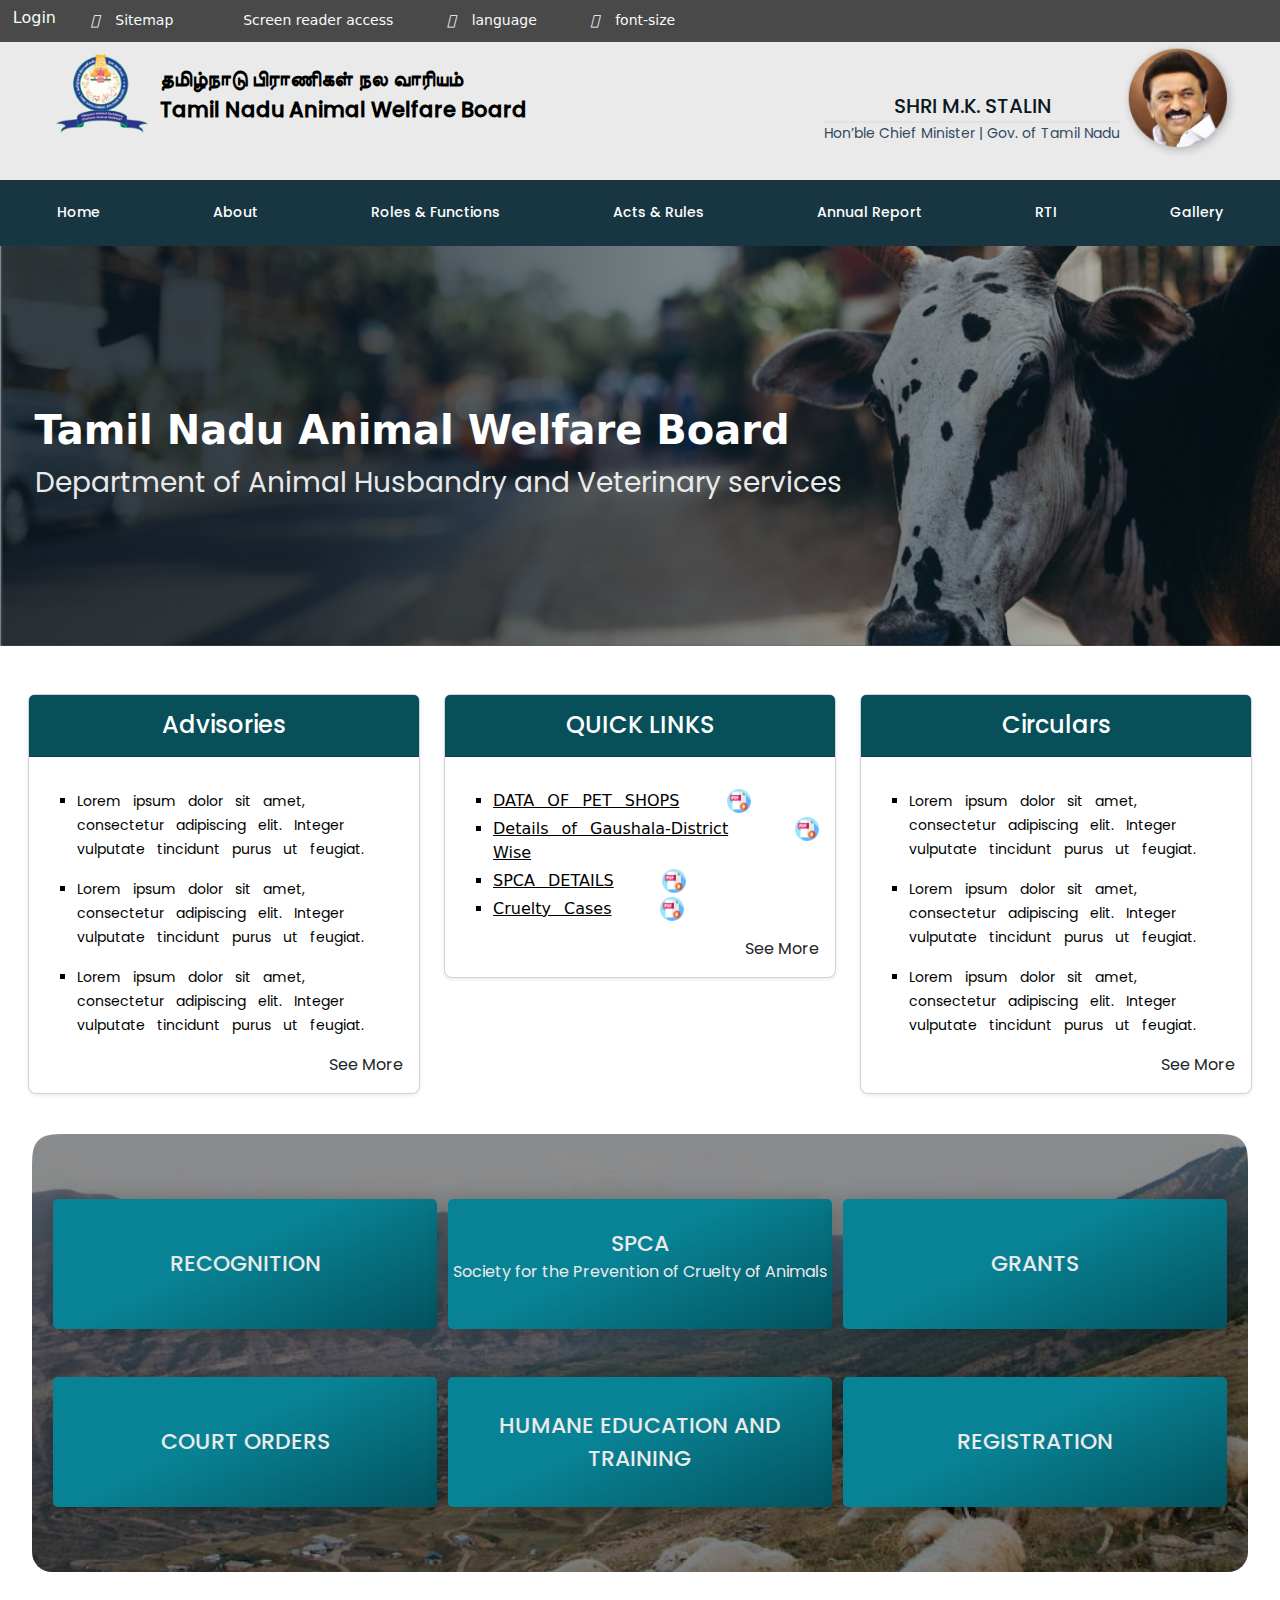
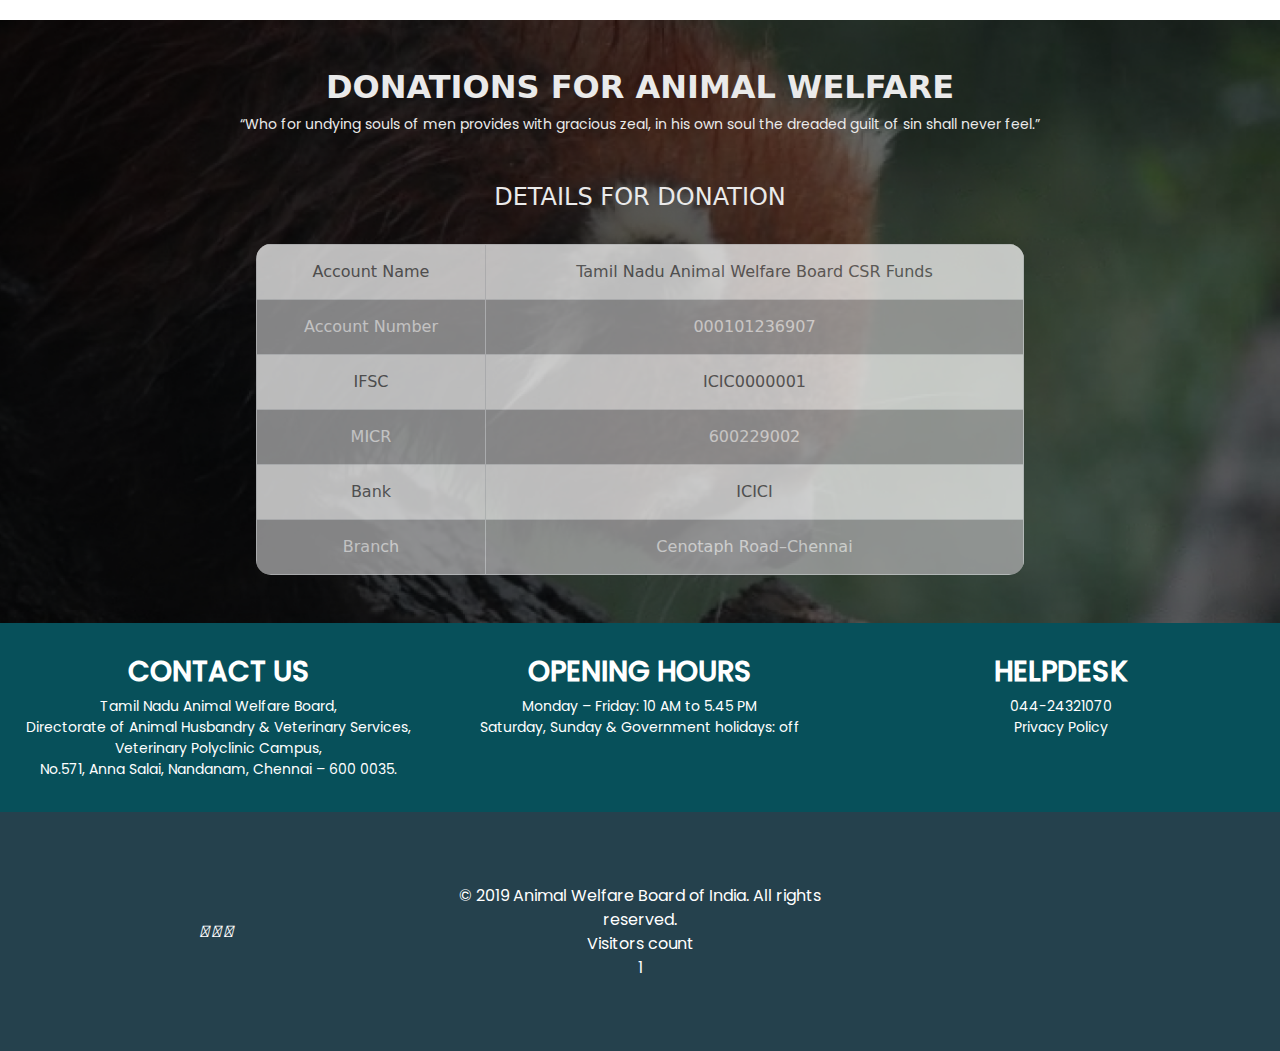
==== commit aa13156a: "removed contact nav" ====
--- a/index.html
+++ b/index.html
@@ -72,9 +72,10 @@
                 <li class="nav-item">
                     <a class="nav-link" id="events-tab" data-aos="zoom-in" data-aos-delay="1300" data-bs-toggle="tab" href="#nine" role="tab" aria-controls="seven" aria-selected="false" tabindex="-1"> Gallery</a> </a>
                 </li>
-                <li class="nav-item">
+                <!-- removed bec same info is in the footer section -->
+                <!-- <li class="nav-item">
                     <a class="nav-link" id="events-tab" data-aos="zoom-in" data-aos-delay="1300" data-bs-toggle="tab" href="#ten" role="tab" aria-controls="seven" aria-selected="false" tabindex="-1">Contact</a> </a>
-                </li>
+                </li> -->
             <!-- </div> -->
               
             </div>
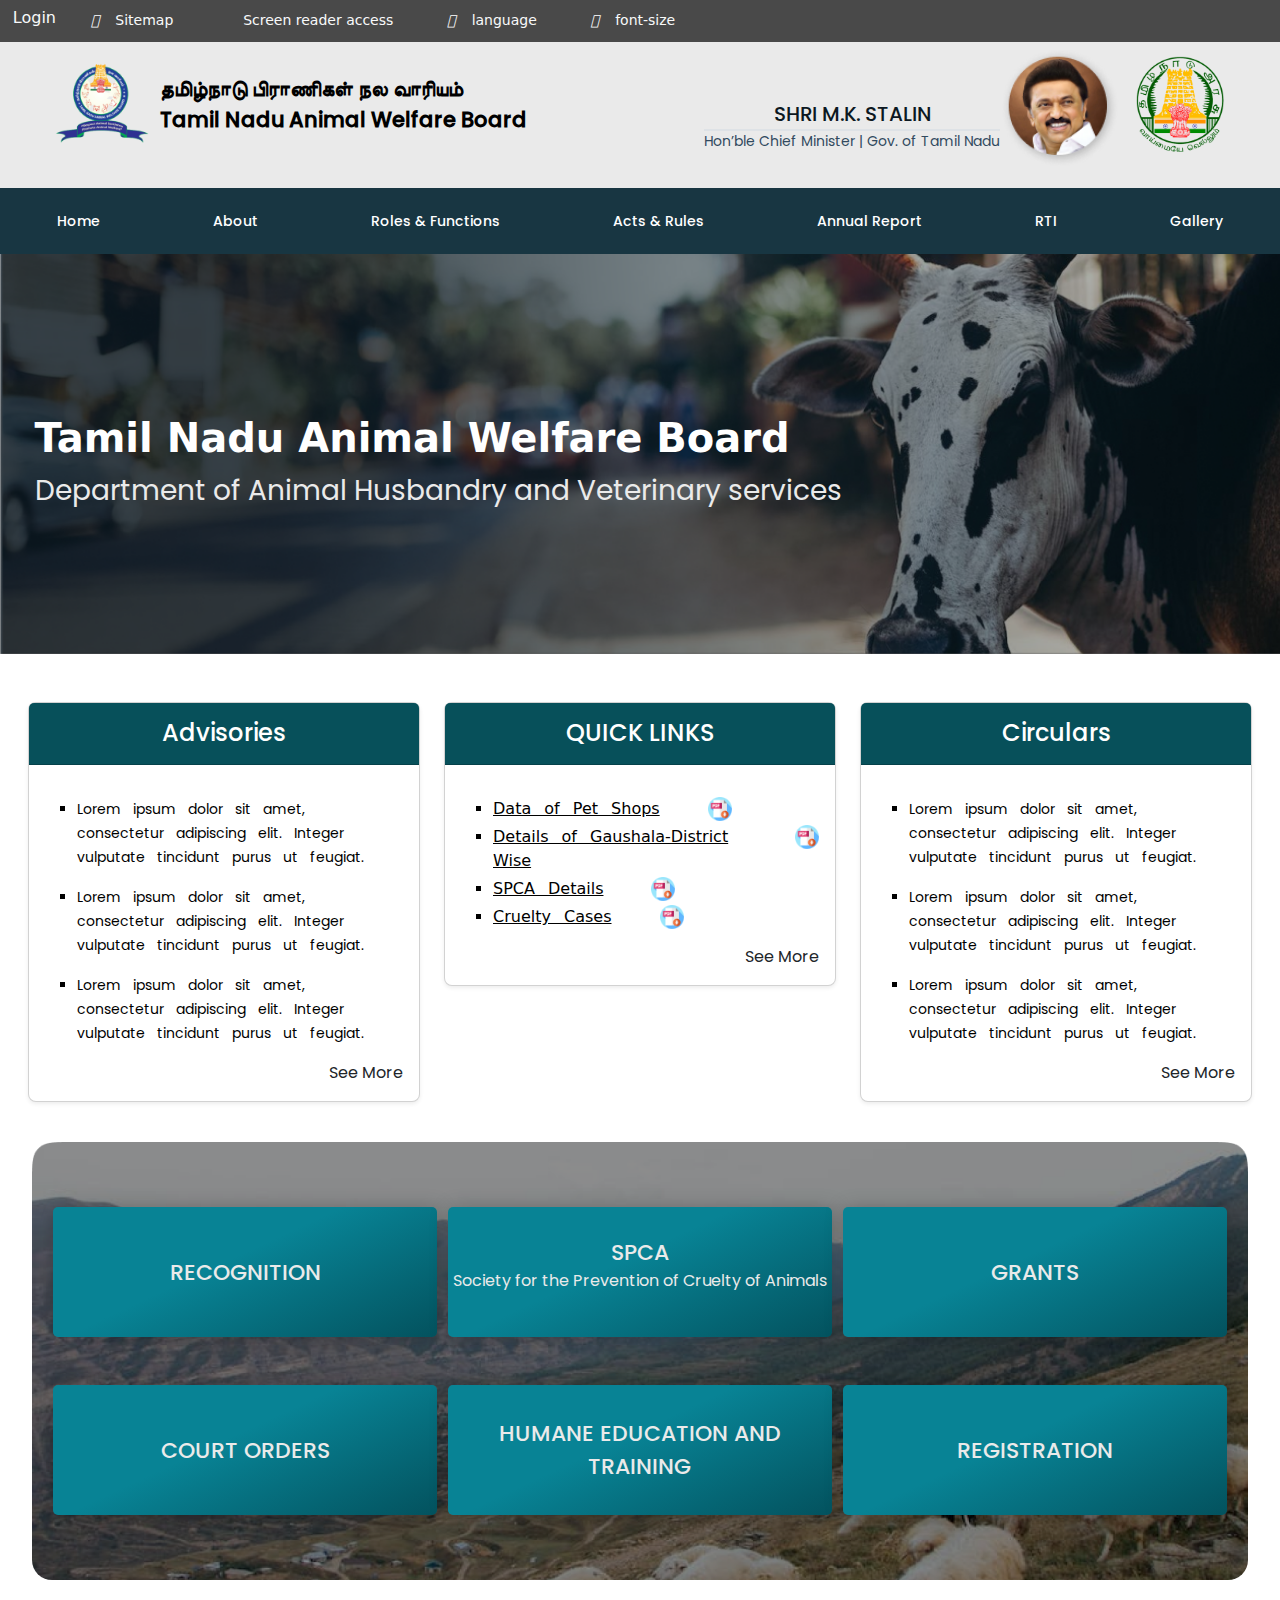
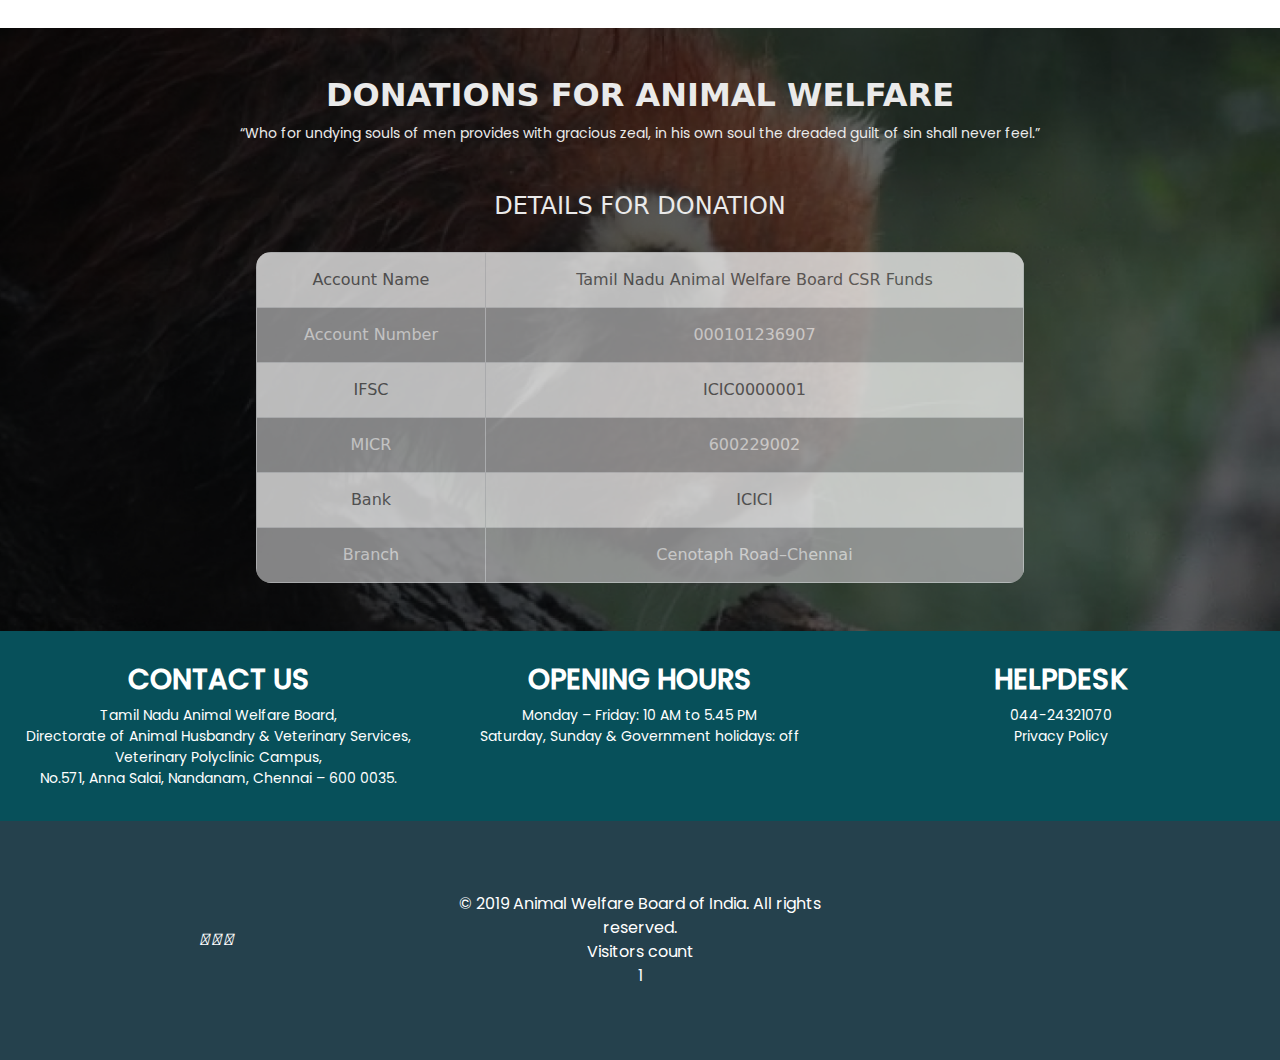
==== commit fee01b0d: "tn gov logo added" ====
--- a/index.html
+++ b/index.html
@@ -12,6 +12,8 @@
     
 </head>
 <body>
+
+    <!-- gigw requirements -->
     <div class="gigw d-inline-flex text-light ">
         <a href="/adminlogin.html">Login </a>
         <a id="gigw" data-bs-toggle="modal" type="button" data-bs-target="#sitemap-modal"><i class="fa-solid fa-sitemap mx-3" style="color: #ffffff;"></i>Sitemap</a>
@@ -19,7 +21,8 @@
         <a id="gigw"><i class="fa-solid fa-language mx-3" style="color: #ffffff;"></i>language</a>
         <a id="gigw"><i class="fa-solid fa-font mx-3" style="color: #ffffff;"></i>font-size</a>
      </div>
-    <div class="top d-inline-flex justify-content-between align-items-start">
+
+    <div class="top d-inline-flex justify-content-between align-items-center">
         <div class="d-inline-flex align-items-center">
             <img src="/assets/img/TNAWBlogo.png" alt="" class="logo">
             <div class="logo_text">
@@ -35,6 +38,8 @@
 
             </div>
             <img src="/assets/img/CM.png" alt="" class="logo">
+            <img src="/assets/img/TNgovLogo.png" alt="" class="logo p-3">
+            
         </div>
        
     </div>
@@ -129,7 +134,7 @@
                     <ul class="text-black my-3 fw-normal">
                         <li>
                             <a href="/pdfs/Quick link - DATA OF PET SHOPS.xlsx" target="_blank" class="d-inline-flex text-decoration-underline ">
-                                DATA OF PET SHOPS
+                                Data of Pet Shops
                                 <img src="/assets/img/Download pdf.png" class="ms-5 downloadicon">
                             </a>
                         </li>
@@ -141,7 +146,7 @@
                         </li>
                         <li>
                             <a href="/pdfs/Quick link - SPCA DETAILS.xlsx" target="_blank" class="d-inline-flex text-decoration-underline  mt-1">
-                                SPCA DETAILS
+                                SPCA Details
                                 <img src="/assets/img/Download pdf.png" class="ms-5 downloadicon">
                             </a>
                         </li>
@@ -496,7 +501,7 @@
                 Prevention of cruelty to animals (Amendment) Act, 1960 (English)
                 <img src="/assets/img/Download pdf.png" class="ms-5 downloadicon">
             </a>
-            <a href="" class="block d-inline-flex  text-decoration-none">
+            <a href="/pdfs/2. The Prevention of Cruelty to Animals (Tamil Nadu Amendment) Act, 2017.pdf" class="block d-inline-flex  text-decoration-none">
                 PREVENTION OF CRUELTY TO ANIMALS (TAMIL NADU AMENDMENT) ACT, 2017 
                 <img src="/assets/img/Download pdf.png" class="ms-5  downloadicon">
             </a>
--- a/css/styles.css
+++ b/css/styles.css
@@ -204,9 +204,6 @@
    height: 200px;
    border-radius: 10px;
    margin: 16px 0px;
-
-}
-.map:hover{
 
 }
 
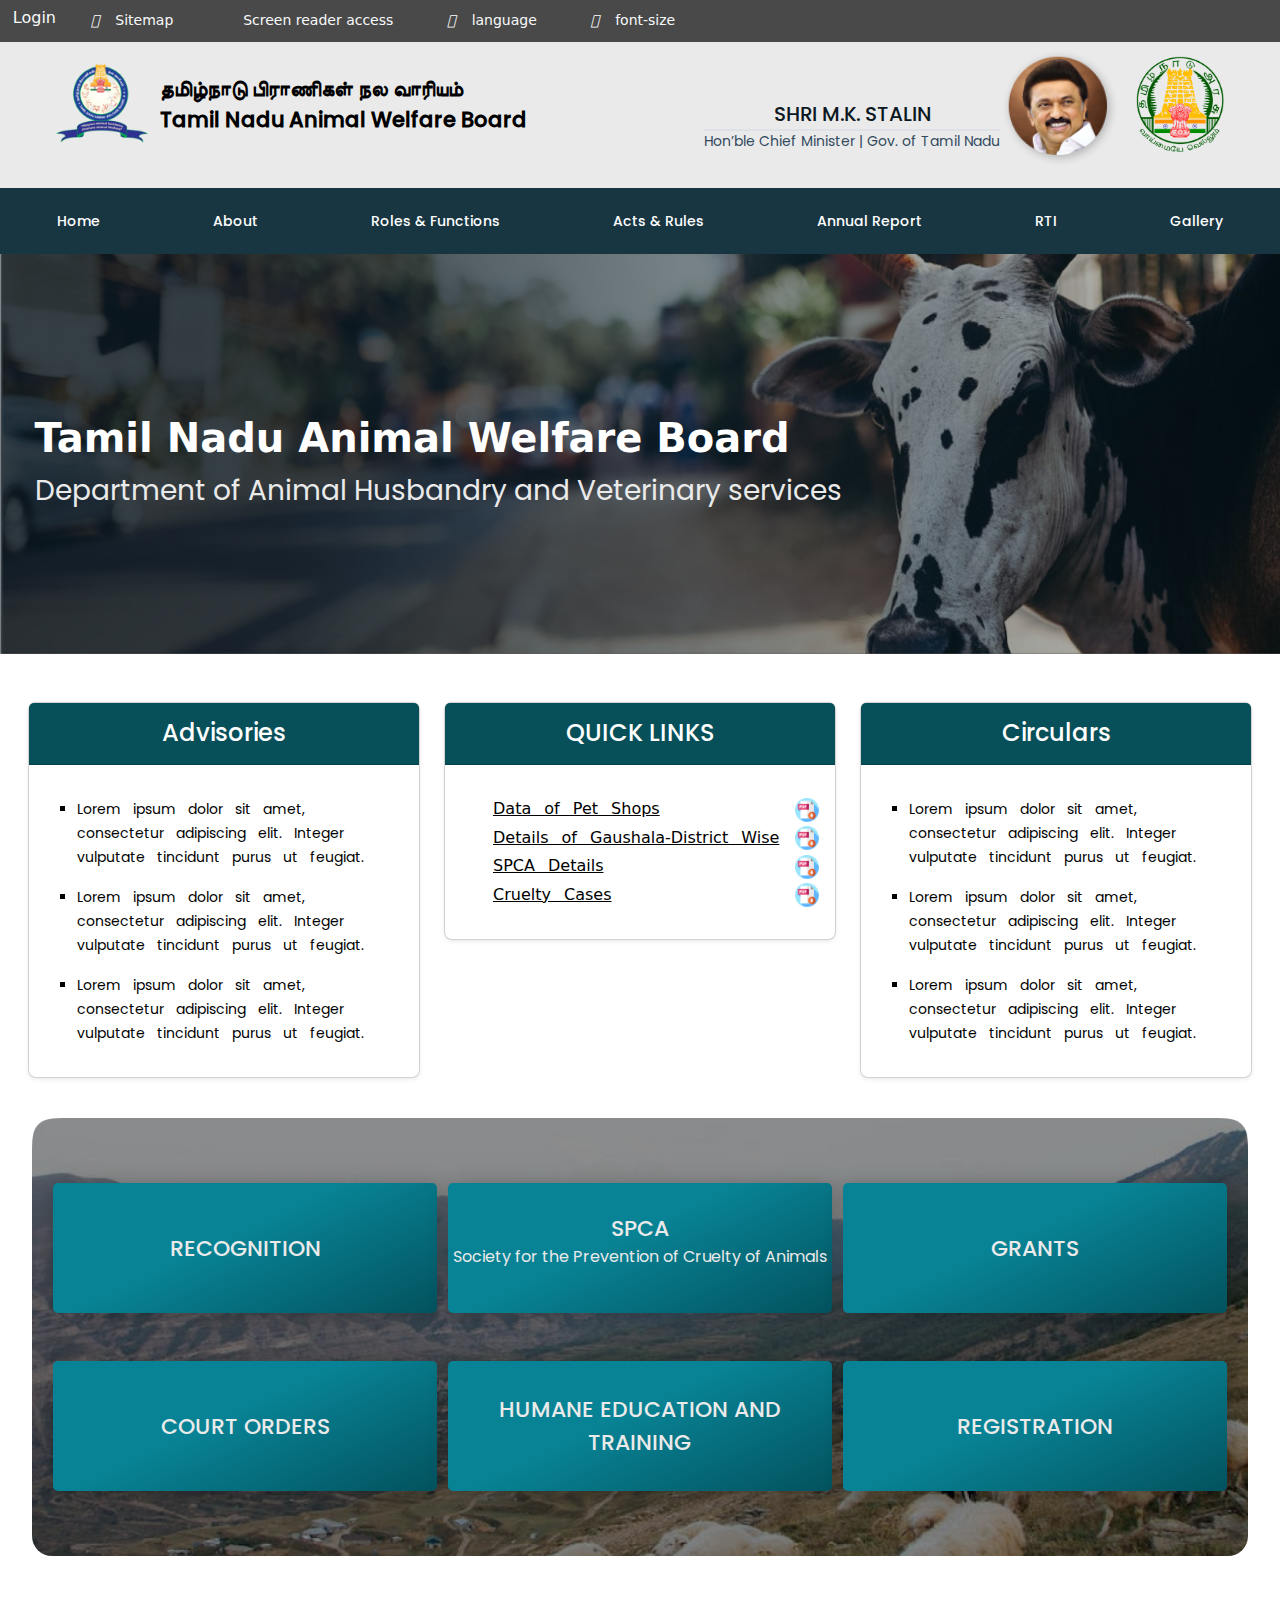
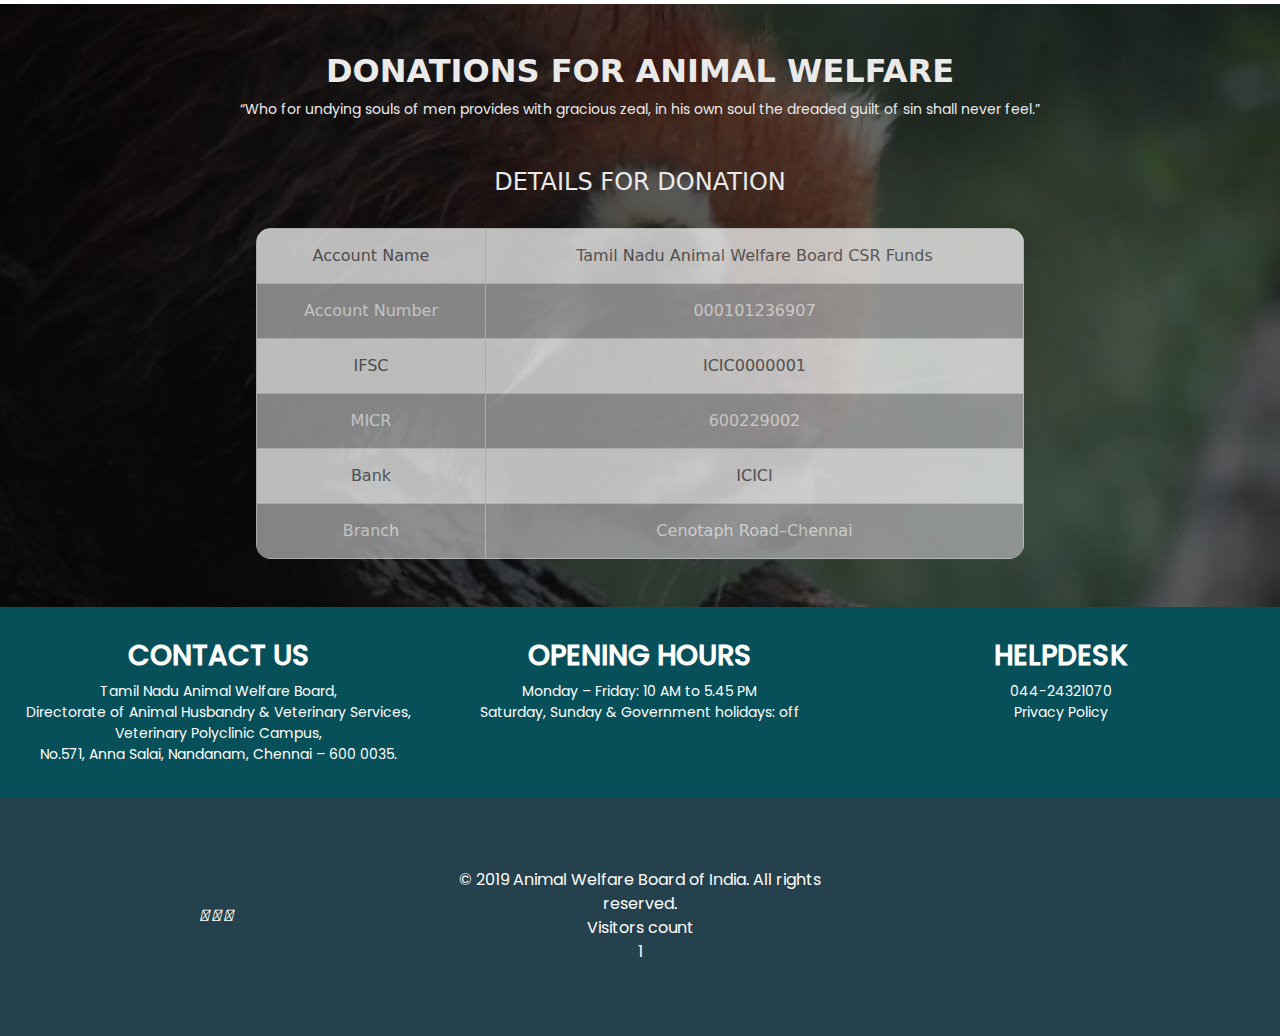
==== commit 767d523f: "alignment changes" ====
--- a/index.html
+++ b/index.html
@@ -121,7 +121,7 @@
                               <p>Lorem ipsum dolor sit amet, consectetur adipiscing elit. Integer vulputate tincidunt purus ut feugiat.</p>
                           </li>
                       </ul>
-                      <a href="#" class=" float-end" id="change">See More</a>
+                      <!-- <a href="#" class=" float-end" id="change">See More</a> -->
                   </div>
                 </div>
               </div>
@@ -131,33 +131,34 @@
                   <h4 class="my-0 fw-normal text-center">QUICK LINKS</h4>
                 </div>
                 <div class="card-body">
-                    <ul class="text-black my-3 fw-normal">
-                        <li>
-                            <a href="/pdfs/Quick link - DATA OF PET SHOPS.xlsx" target="_blank" class="d-inline-flex text-decoration-underline ">
-                                Data of Pet Shops
-                                <img src="/assets/img/Download pdf.png" class="ms-5 downloadicon">
-                            </a>
+                    <ul class="text-black my-3 fw-normal ">
+                        <li class="d-inline-flex justify-content-between text-decoration-underline w-100 position-relative">
+                                <a href="/pdfs/Quick link - DATA OF PET SHOPS.xlsx" target="_blank" class="stretched-link">
+                                Data of Pet Shops</a>
+                                <div class=""> <img src="/assets/img/Download pdf.png" class="downloadicon"></div>
+
                         </li>
-                        <li>
-                            <a href="/pdfs/Quick link - Details of Gaushala-District Wise.xlsx" target="_blank" class="d-inline-flex text-decoration-underline  mt-1">
-                                Details of Gaushala-District Wise
-                                <img src="/assets/img/Download pdf.png" class="ms-5 downloadicon">
-                            </a>
+                        <li class="d-inline-flex justify-content-between text-decoration-underline w-100 position-relative mt-1">
+                            <a href="/pdfs/Quick link - Details of Gaushala-District Wise.xlsx" target="_blank" class="stretched-link">
+                                Details of Gaushala-District Wise </a>
+                            <div class=""> <img src="/assets/img/Download pdf.png" class="downloadicon"></div>
+
                         </li>
-                        <li>
-                            <a href="/pdfs/Quick link - SPCA DETAILS.xlsx" target="_blank" class="d-inline-flex text-decoration-underline  mt-1">
-                                SPCA Details
-                                <img src="/assets/img/Download pdf.png" class="ms-5 downloadicon">
-                            </a>
+
+                        <li class="d-inline-flex justify-content-between text-decoration-underline w-100 position-relative mt-1">
+                            <a href="/pdfs/Quick link - SPCA DETAILS.xlsx" target="_blank" class="stretched-link">
+                                SPCA Details </a>
+                            <div class=""> <img src="/assets/img/Download pdf.png" class="downloadicon"></div>
+
                         </li>
-                        <li>
-                            <a href="/pdfs/Cruelty Cases.docx" target="_blank" class="d-inline-flex text-decoration-underline  mt-1">
-                                Cruelty Cases
-                                <img src="/assets/img/Download pdf.png" class="ms-5 downloadicon">
-                            </a>
+                        <li class="d-inline-flex justify-content-between text-decoration-underline w-100 position-relative mt-1">
+                            <a href="/pdfs/Cruelty Cases.docx" target="_blank" class="stretched-link">
+                                Cruelty Cases</a>
+                            <div class=""> <img src="/assets/img/Download pdf.png" class="downloadicon"></div>
+
                         </li>
                     </ul>
-                    <a href="#" class=" float-end" id="change">See More</a>
+                    <!-- <a href="#" class=" float-end" id="change">See More</a> -->
                 </div>
               </div>
             </div>
@@ -178,7 +179,7 @@
                               <p>Lorem ipsum dolor sit amet, consectetur adipiscing elit. Integer vulputate tincidunt purus ut feugiat.</p>
                           </li>
                       </ul>
-                      <a href="#" class=" float-end" id="change">See More</a>
+                      <!-- <a href="#" class=" float-end" id="change">See More</a> -->
                   </div>
                 </div>
               </div>
